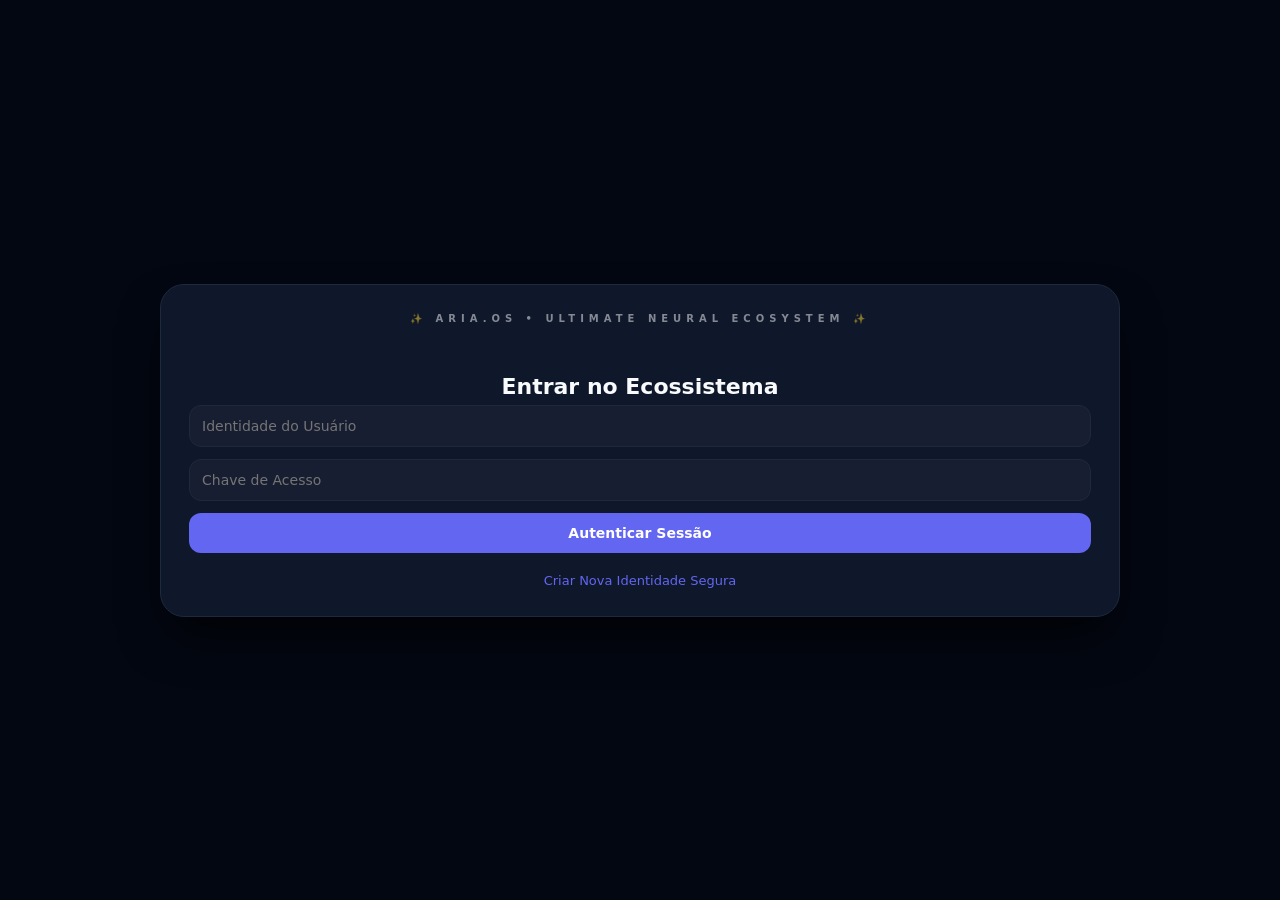
==== aria-os.html @ 72af6dbc "Criar aria-os.html" ====
<!DOCTYPE html>
<html lang="pt-br">
<head>
    <meta charset="UTF-8">
    <meta name="viewport" content="width=device-width, initial-scale=1.0">
    <title>Aria.OS • Ultimate Neural Ecosystem</title>
    <style>
        :root {
            --bg: #030712;
            --card: #0f172a;
            --text: #f8fafc;
            --accent: #6366f1;
            --accent-hover: #4f46e5;
            --border: #1e293b;
            --danger: #ef4444;
            --success: #22c55e;
            --warning: #f59e0b;
        }
        * { box-sizing: border-box; margin: 0; padding: 0; font-family: system-ui, -apple-system, sans-serif; }
        body {
            background-color: var(--bg);
            color: var(--text);
            min-height: 100vh;
            display: flex;
            justify-content: center;
            align-items: center;
            padding: 16px;
            transition: background 0.3s ease;
        }
        .container {
            width: 100%;
            max-width: 960px;
            background: var(--card);
            border: 1px solid var(--border);
            border-radius: 24px;
            padding: 28px;
            box-shadow: 0 25px 50px -12px rgba(0, 0, 0, 0.85);
        }
        h2 { text-align: center; margin-bottom: 6px; font-size: 22px; }
        .brand {
            font-size: 10px;
            text-transform: uppercase;
            letter-spacing: 5px;
            text-align: center;
            opacity: 0.5;
            margin-bottom: 20px;
            font-weight: bold;
        }
        input, select, textarea {
            width: 100%;
            padding: 12px;
            margin-bottom: 12px;
            background: rgba(255,255,255,0.03);
            border: 1px solid var(--border);
            border-radius: 12px;
            color: inherit;
            font-size: 14px;
            outline: none;
            transition: all 0.2s;
        }
        input:focus, select:focus, textarea:focus {
            border-color: var(--accent);
            box-shadow: 0 0 0 3px rgba(99, 102, 241, 0.25);
        }
        textarea { resize: vertical; min-height: 90px; }
        .btn {
            width: 100%;
            padding: 12px;
            background: var(--accent);
            color: white;
            border: none;
            border-radius: 12px;
            font-weight: bold;
            font-size: 14px;
            cursor: pointer;
            transition: all 0.2s;
            margin-bottom: 8px;
        }
        .btn:hover { background: var(--accent-hover); transform: translateY(-1px); }
        .btn:active { transform: translateY(0); }
        .btn-outline { background: transparent; border: 1px solid var(--border); }
        .btn-outline:hover { background: rgba(255,255,255,0.05); }
        
        .nav-tabs {
            display: flex;
            gap: 6px;
            margin-bottom: 20px;
            overflow-x: auto;
            padding-bottom: 6px;
            scrollbar-width: thin;
        }
        .tab-btn {
            flex: 0 0 auto;
            padding: 9px 14px;
            font-size: 12px;
            font-weight: bold;
            background: rgba(255,255,255,0.02);
            border: 1px solid var(--border);
            border-radius: 10px;
            color: inherit;
            cursor: pointer;
            transition: all 0.2s;
        }
        .tab-btn.active {
            background: var(--accent);
            border-color: var(--accent);
            box-shadow: 0 4px 15px rgba(99, 102, 241, 0.4);
        }
        .section-box {
            background: rgba(0,0,0,0.25);
            border: 1px solid var(--border);
            border-radius: 16px;
            padding: 18px;
            margin-bottom: 14px;
        }
        .hidden { display: none !important; }
        .msg { font-size: 12px; text-align: center; margin-bottom: 12px; min-height: 18px; font-weight: 500; }
        .success { color: var(--success); }
        .error { color: var(--danger); }
        .link { color: var(--accent); cursor: pointer; text-align: center; display: block; font-size: 13px; margin-top: 12px; text-decoration: none; }
        .link:hover { text-decoration: underline; }
        canvas { display: block; margin: 12px auto; background: rgba(0,0,0,0.5); border-radius: 12px; border: 1px solid var(--border); }
        
        .list-item {
            display: flex;
            justify-content: space-between;
            align-items: center;
            background: rgba(255,255,255,0.02);
            padding: 10px 14px;
            border-radius: 10px;
            margin-bottom: 8px;
            border: 1px solid var(--border);
            font-size: 13px;
        }
        .list-item button { background: none; border: none; color: var(--danger); cursor: pointer; font-size: 16px; font-weight: bold; padding: 0 6px; }
        
        .gallery-grid {
            display: grid;
            grid-template-columns: repeat(auto-fill, minmax(150px, 1fr));
            gap: 12px;
            max-height: 220px;
            overflow-y: auto;
            margin-top: 10px;
        }
        .gallery-card {
            background: rgba(255,255,255,0.02);
            border: 1px solid var(--border);
            border-radius: 12px;
            padding: 8px;
            text-align: center;
        }
        .gallery-card img {
            width: 100%;
            height: 90px;
            object-fit: cover;
            border-radius: 8px;
            margin-bottom: 6px;
        }
        
        .chat-box {
            height: 180px;
            overflow-y: auto;
            background: rgba(0,0,0,0.35);
            border: 1px solid var(--border);
            border-radius: 12px;
            padding: 12px;
            margin-bottom: 12px;
            font-size: 12px;
            display: flex;
            flex-direction: column;
            gap: 8px;
        }
        .chat-msg { padding: 8px 12px; border-radius: 10px; max-width: 85%; line-height: 1.4; }
        .chat-msg.user { background: var(--accent); align-self: flex-end; color: white; }
        .chat-msg.ai { background: rgba(255,255,255,0.06); align-self: flex-start; border: 1px solid var(--border); }
    </style>
</head>
<body>

<div class="container" id="app">
    <div class="brand">✨ Aria.OS • Ultimate Neural Ecosystem ✨</div>
    <div id="msg" class="msg"></div>

    <!-- TELA DE LOGIN -->
    <div id="view-login">
        <h2>Entrar no Ecossistema</h2>
        <input type="text" id="login-user" placeholder="Identidade do Usuário">
        <input type="password" id="login-pass" placeholder="Chave de Acesso">
        <button class="btn" onclick="fazerLogin()">Autenticar Sessão</button>
        <a class="link" onclick="mudarTela('cadastro')">Criar Nova Identidade Segura</a>
    </div>

    <!-- PAINEL CENTRAL -->
    <div id="view-dashboard" class="hidden">
        <h2 id="dash-title">Painel Neural</h2>
        
        <div class="nav-tabs">
            <button class="tab-btn active" id="tb-aria" onclick="trocarAba('aria')">💬 Aria Copilot</button>
            <button class="tab-btn" id="tb-guardiao" onclick="trocarAba('guardiao')">🛡️ Guardião</button>
            <button class="tab-btn" id="tb-frequencia" onclick="trocarAba('frequencia')">❤️ Frequência</button>
            <button class="tab-btn" id="tb-sintonia" onclick="trocarAba('sintonia')">⚡ Sintonia</button>
            <button class="tab-btn" id="tb-tarefas" onclick="trocarAba('tarefas')">📋 Tarefas</button>
            <button class="tab-btn" id="tb-financas" onclick="trocarAba('financas')">💰 Finanças</button>
            <button class="tab-btn" id="tb-foco" onclick="trocarAba('foco')">⏳ Foco/Pom</button>
            <button class="tab-btn" id="tb-geometria" onclick="trocarAba('geometria')">💠 Geometria</button>
            <button class="tab-btn" id="tb-galeria" onclick="trocarAba('galeria')">🖼️ Galeria</button>
            <button class="tab-btn" id="tb-config" onclick="trocarAba('config')">⚙️ Ajustes</button>
        </div>

        <!-- ABA 1: ARIA COPILOT -->
        <div id="tab-aria" class="tab-content">
            <div class="section-box">
                <h3>🤖 Aria Neural Copilot & Voz</h3>
                <div id="chat-container" class="chat-box">
                    <div class="chat-msg ai">Olá! Estou sincronizada com suas notas e rotina. O que vamos estruturar hoje?</div>
                </div>
                <div style="display: flex; gap: 6px;">
                    <input type="text" id="chat-input" placeholder="Pergunte à Aria ou peça insights..." style="margin-bottom:0;" onkeypress="if(event.key==='Enter')enviarMensagemAria()">
                    <button class="btn" style="width: 75px; margin-bottom:0;" onclick="enviarMensagemAria()">Enviar</button>
                    <button class="btn btn-outline" style="width: 45px; margin-bottom:0;" onclick="falarComAria()" title="Ouvir resposta">🔊</button>
                    <button class="btn btn-outline" style="width: 45px; margin-bottom:0;" onclick="ouvirMicrofone()" title="Ditado por voz">🎙️</button>
                </div>
            </div>
            <div class="section-box">
                <h3>📝 Bloco de Notas Inteligente</h3>
                <textarea id="aria-notas" placeholder="Escreva ideias, códigos ou reflexões rápidas..." oninput="salvarDadosGerais()"></textarea>
            </div>
        </div>

        <!-- ABA 2: GUARDIÃO -->
        <div id="tab-guardiao" class="tab-content hidden">
            <div class="section-box">
                <h3>🛡️ Guardião • Cofre de Segurança</h3>
                <input type="text" id="guardiao-senha" readonly placeholder="Gerar chave forte protegida..." style="font-family: monospace; text-align: center; font-weight: bold;">
                <div style="display: flex; gap: 6px;">
                    <button class="btn" onclick="gerarSenhaGuardiao()" style="margin-bottom:0;">Gerar Chave AES</button>
                    <button class="btn btn-outline" onclick="copiarSenhaGuardiao()" style="margin-bottom:0;">Copiar</button>
                </div>
            </div>
            <div class="section-box">
                <h3>🔒 Registro de Auditoria Criptografada</h3>
                <p id="guardiao-log" style="font-size: 11px; font-family: monospace; opacity: 0.8;"></p>
            </div>
        </div>

        <!-- ABA 3: NOSSA FREQUÊNCIA -->
        <div id="tab-frequencia" class="tab-content hidden">
            <div class="section-box" style="text-align: center;">
                <h3>❤️ Projeto Nossa Frequência</h3>
                <p id="freq-contador" style="font-size: 15px; font-weight: bold; color: var(--accent); margin: 10px 0;"></p>
                <textarea id="freq-recado" placeholder="Diário de casal, votos e memórias compartilhadas..." oninput="salvarDadosGerais()"></textarea>
            </div>
        </div>

        <!-- ABA 4: SINTONIA -->
        <div id="tab-sintonia" class="tab-content hidden">
            <div class="section-box">
                <h3>⚡ Sintonia Mental & Metas Estratégicas</h3>
                <textarea id="sintonia-notas" placeholder="Diretrizes energéticas, intenções e foco diário..." oninput="salvarDadosGerais()"></textarea>
                <div style="margin-top: 12px;">
                    <h4 style="font-size: 12px; margin-bottom: 6px;">Metas em Andamento</h4>
                    <div style="display: flex; gap: 6px;">
                        <input type="text" id="aria-metainput" placeholder="Nova meta..." style="margin-bottom:0;" onkeypress="if(event.key==='Enter')adicionarMeta()">
                        <button class="btn" style="width: 45px; margin-bottom:0;" onclick="adicionarMeta()">+</button>
                    </div>
                    <div id="aria-metalista" style="margin-top: 10px; max-height: 100px; overflow-y: auto;"></div>
                </div>
            </div>
        </div>

        <!-- ABA 5: TAREFAS -->
        <div id="tab-tarefas" class="tab-content hidden">
            <div class="section-box">
                <h3>📋 Gerenciador de Tarefas</h3>
                <div style="display: flex; gap: 6px;">
                    <input type="text" id="tarefa-input" placeholder="Nova pendência..." style="margin-bottom:0;" onkeypress="if(event.key==='Enter')adicionarTarefa()">
                    <button class="btn" style="width: 45px; margin-bottom:0;" onclick="adicionarTarefa()">+</button>
                </div>
                <div id="tarefa-lista" style="margin-top: 10px; max-height: 150px; overflow-y: auto;"></div>
            </div>
        </div>

        <!-- ABA 6: FINANÇAS -->
        <div id="tab-financas" class="tab-content hidden">
            <div class="section-box">
                <h3>💰 Gestão Financeira Integrada</h3>
                <div style="display: flex; gap: 6px;">
                    <input type="text" id="fin-desc" placeholder="Ex: Salário / Projeto / Despesa" style="margin-bottom:8px;">
                    <input type="number" id="fin-val" placeholder="Valor (R$)" style="margin-bottom:8px; width: 130px;" step="0.01">
                </div>
                <button class="btn" onclick="adicionarFinanca()">Registrar Movimentação</button>
                <div id="fin-saldo" style="font-size: 15px; font-weight: bold; margin: 10px 0; text-align: center;"></div>
                <div id="fin-lista" style="max-height: 110px; overflow-y: auto;"></div>
            </div>
        </div>

        <!-- ABA 7: FOCO & POMODORO -->
        <div id="tab-foco" class="tab-content hidden">
            <div class="section-box" style="text-align: center;">
                <h3>⏳ Cronômetro de Foco Neural</h3>
                <div id="pomodoro-display" style="font-size: 40px; font-weight: bold; font-family: monospace; color: var(--accent); margin: 18px 0;">25:00</div>
                <div style="display: flex; gap: 8px; justify-content: center;">
                    <button class="btn" style="width: 100px; margin-bottom:0;" onclick="iniciarPomodoro()">Iniciar</button>
                    <button class="btn btn-outline" style="width: 100px; margin-bottom:0;" onclick="pausarPomodoro()">Pausar</button>
                    <button class="btn btn-outline" style="width: 100px; margin-bottom:0;" onclick="resetarPomodoro()">Resetar</button>
                </div>
            </div>
        </div>

        <!-- ABA 8: GEOMETRIA SAGRADA -->
        <div id="tab-geometria" class="tab-content hidden">
            <div class="section-box" style="text-align: center;">
                <h3>💠 Geometria Sagrada Visual</h3>
                <canvas id="geoCanvas" width="240" height="160"></canvas>
                <div style="display: flex; gap: 6px; justify-content: center; margin-top: 8px;">
                    <button class="btn" style="font-size: 11px; padding: 6px; margin: 0;" onclick="desenharPadrao('flor')">Flor da Vida</button>
                    <button class="btn" style="font-size: 11px; padding: 6px; margin: 0;" onclick="desenharPadrao('metatron')">Cubo de Metatron</button>
                </div>
            </div>
        </div>

        <!-- ABA 9: GALERIA -->
        <div id="tab-galeria" class="tab-content hidden">
            <div class="section-box">
                <h3>🖼️ Galeria de Memórias Visuais</h3>
                <input type="text" id="galeria-titulo" placeholder="Título da memória..." style="margin-bottom:8px;">
                <input type="text" id="galeria-url" placeholder="Link direto da imagem (URL)..." style="margin-bottom:8px;">
                <button class="btn" onclick="adicionarGaleria()">Adicionar Registro</button>
                <div id="galeria-container" class="gallery-grid"></div>
            </div>
        </div>

        <!-- ABA 10: CONFIGURAÇÕES -->
        <div id="tab-config" class="tab-content hidden">
            <div class="section-box">
                <h3>⚙️ Preferências & Relatórios</h3>
                <input type="password" id="cfg-novasenha" placeholder="Alterar chave de acesso">
                <select id="cfg-tema" onchange="mudarTema(this.value)">
                    <option value="Midnight Blue">Midnight Blue</option>
                    <option value="Matrix Esmerald">Matrix Esmerald</option>
                    <option value="Cyberpunk Dark">Cyberpunk Dark</option>
                    <option value="Rose Gold">Rose Gold</option>
                </select>
                <button class="btn" onclick="salvarConfiguracoes()">Salvar Configurações</button>
                <button class="btn btn-outline" onclick="exportarRelatorioPDF()" style="margin-top: 6px;">📥 Exportar Relatório Geral (TXT/JSON)</button>
            </div>
        </div>

        <button class="btn btn-outline" style="margin-top: 16px;" onclick="fazerLogout()">Encerrar Sessão Segura</button>
    </div>

    <!-- TELA DE CADASTRO -->
    <div id="view-cadastro" class="hidden">
        <h2>Criar Identidade Segura</h2>
        <input type="text" id="cad-user" placeholder="Nome de usuário">
        <input type="password" id="cad-pass" placeholder="Chave de acesso principal">
        <button class="btn" onclick="cadastrarUsuario()">Registrar Conta</button>
        <a class="link" onclick="mudarTela('login')">Voltar ao Login</a>
    </div>
</div>

<script>
    const temasDisponiveis = {
        "Midnight Blue": { bg: "#030712", card: "#0f172a", text: "#f8fafc", accent: "#6366f1", hover: "#4f46e5", border: "#1e293b" },
        "Matrix Esmerald": { bg: "#020904", card: "#0a170d", text: "#00ff66", accent: "#16a34a", hover: "#15803d", border: "#14532d" },
        "Cyberpunk Dark": { bg: "#0a020f", card: "#180824", text: "#f43f5e", accent: "#e11d48", hover: "#be123c", border: "#881337" },
        "Rose Gold": { bg: "#fff5f5", card: "#ffffff", text: "#4a3b3c", accent: "#d4a5a5", hover: "#bc8a8a", border: "#e6c5c5" }
    };

    function carregarBanco() {
        let dados = localStorage.getItem('aria_os_db_v8');
        if (!dados) {
            let padrao = {
                "admin": {
                    senha: "123",
                    tema: "Midnight Blue",
                    notas: "",
                    metas: [],
                    recado: "",
                    sintonia: "",
                    tarefas: [],
                    financas: [],
                    galeria: [],
                    log: "Núcleo neural definitivo inicializado.",
                    chat: []
                }
            };
            localStorage.setItem('aria_os_db_v8', JSON.stringify(padrao));
            return padrao;
        }
        try { return JSON.parse(dados); } catch (e) {
            localStorage.removeItem('aria_os_db_v8');
            return carregarBanco();
        }
    }

    function salvarBanco(db) {
        localStorage.setItem('aria_os_db_v8', JSON.stringify(db));
    }

    let usuarioLogado = localStorage.getItem('aria_os_user_v8') || null;
    let tipoGeometria = 'flor';
    let pomodoroInterval = null;
    let tempoRestante = 1500;
    let pomodoroAtivo = false;

    function mudarTema(nome) {
        let t = temasDisponiveis[nome] || temasDisponiveis["Midnight Blue"];
        let r = document.documentElement;
        r.style.setProperty('--bg', t.bg);
        r.style.setProperty('--card', t.card);
        r.style.setProperty('--text', t.text);
        r.style.setProperty('--accent', t.accent);
        r.style.setProperty('--accent-hover', t.hover);
        r.style.setProperty('--border', t.border);
    }

    function mostrarMsg(txt, tipo) {
        let m = document.getElementById('msg');
        if (!m) return;
        m.className = "msg " + tipo;
        m.innerText = txt;
        setTimeout(() => { if(m.innerText === txt) m.innerText = ""; }, 4000);
    }

    function mudarTela(tela) {
        document.getElementById('view-login').classList.add('hidden');
        document.getElementById('view-dashboard').classList.add('hidden');
        document.getElementById('view-cadastro').classList.add('hidden');
        document.getElementById('msg').innerText = "";

        if (tela === 'login') {
            document.getElementById('view-login').classList.remove('hidden');
            mudarTema("Midnight Blue");
        } else if (tela === 'dashboard') {
            document.getElementById('view-dashboard').classList.remove('hidden');
            carregarPainel();
        } else if (tela === 'cadastro') {
            document.getElementById('view-cadastro').classList.remove('hidden');
            mudarTema("Midnight Blue");
        }
    }

    function trocarAba(aba) {
        document.querySelectorAll('.tab-content').forEach(c => c.classList.add('hidden'));
        document.querySelectorAll('.tab-btn').forEach(b => b.classList.remove('active'));
        let tabEl = document.getElementById('tab-' + aba);
        let btnEl = document.getElementById('tb-' + aba);
        if (tabEl) tabEl.classList.remove('hidden');
        if (btnEl) btnEl.classList.add('active');
        if (aba === 'geometria') desenharPadrao(tipoGeometria);
    }

    function fazerLogin() {
        let u = document.getElementById('login-user').value.trim();
        let p = document.getElementById('login-pass').value;

        if (!u || !p) {
            mostrarMsg("Preencha o usuário e a chave de acesso.", "error");
            return;
        }

        let db = carregarBanco();
        if (!db[u] || db[u].senha !== p) {
            mostrarMsg("Identidade ou chave incorretos.", "error");
            return;
        }

        usuarioLogado = u;
        localStorage.setItem('aria_os_user_v8', u);
        mudarTela('dashboard');
    }

    function cadastrarUsuario() {
        let u = document.getElementById('cad-user').value.trim();
        let p = document.getElementById('cad-pass').value;

        if (!u || !p) {
            mostrarMsg("Preencha todos os campos.", "error");
            return;
        }

        let db = carregarBanco();
        if (db[u]) {
            mostrarMsg("Esta identidade já existe.", "error");
            return;
        }

        db[u] = {
            senha: p,
            tema: "Midnight Blue",
            notas: "",
            metas: [],
            recado: "",
            sintonia: "",
            tarefas: [],
            financas: [],
            galeria: [],
            log: "Conta criada e validada com sucesso.",
            chat: []
        };

        salvarBanco(db);
        mostrarMsg("Identidade registrada! Faça login.", "success");
        setTimeout(() => {
            document.getElementById('login-user').value = u;
            document.getElementById('login-pass').value = "";
            mudarTela('login');
        }, 1200);
    }

    function carregarPainel() {
        let db = carregarBanco();
        if (!usuarioLogado || !db[usuarioLogado]) {
            fazerLogout();
            return;
        }
        let d = db[usuarioLogado];

        document.getElementById('dash-title').innerText = "Painel Neural de " + usuarioLogado;
        document.getElementById('aria-notas').value = d.notas || "";
        document.getElementById('freq-recado').value = d.recado || "";
        document.getElementById('sintonia-notas').value = d.sintonia || "";
        document.getElementById('guardiao-log').innerText = d.log || "";
        document.getElementById('cfg-tema').value = d.tema || "Midnight Blue";

        mudarTema(d.tema);
        renderizarMetas();
        renderizarTarefas();
        renderizarFinancas();
        renderizarGaleria();
        carregarChatHistorico();

        let inicio = new Date('2023-01-01');
        let hoje = new Date();
        let dias = Math.floor((hoje - inicio) / (1000 * 60 * 60 * 24));
        document.getElementById('freq-contador').innerText = `Juntos há ${dias} dias em total sincronia ❤️`;

        trocarAba('aria');
    }

    function salvarDadosGerais() {
        if (!usuarioLogado) return;
        let db = carregarBanco();
        if (!db[usuarioLogado]) return;
        db[usuarioLogado].notas = document.getElementById('aria-notas').value;
        db[usuarioLogado].recado = document.getElementById('freq-recado').value;
        db[usuarioLogado].sintonia = document.getElementById('sintonia-notas').value;
        salvarBanco(db);
    }

    /* COPILOT INTELIGENTE */
    function enviarMensagemAria() {
        let input = document.getElementById('chat-input');
        let txt = input.value.trim();
        if (!txt) return;

        let db = carregarBanco();
        if (!db[usuarioLogado].chat) db[usuarioLogado].chat = [];

        db[usuarioLogado].chat.push({ sender: 'user', text: txt });
        input.value = "";

        let respostaAI = "Compreendido. Integrei essa diretriz aos seus registros neurais.";
        let lower = txt.toLowerCase();
        if (lower.includes('meta') || lower.includes('objetivo')) {
            respostaAI = "Suas metas ativas estão na aba Sintonia. Mantenha o foco constante!";
        } else if (lower.includes('finance') || lower.includes('dinheiro') || lower.includes('saldo')) {
            respostaAI = "Verifique seus lançamentos e saldo total na aba Finanças.";
        } else if (lower.includes('olá') || lower.includes('oi')) {
            respostaAI = `Olá, ${usuarioLogado}! Como posso ajudar a otimizar sua alta performance hoje?`;
        }

        db[usuarioLogado].chat.push({ sender: 'ai', text: respostaAI });
        salvarBanco(db);
        carregarChatHistorico();
    }

    function carregarChatHistorico() {
        let db = carregarBanco();
        let chatContainer = document.getElementById('chat-container');
        let chatList = db[usuarioLogado].chat || [];
        
        chatContainer.innerHTML = `<div class="chat-msg ai">Olá! Estou sincronizada com suas notas e rotina. O que vamos estruturar hoje?</div>`;
        chatList.forEach(m => {
            let div = document.createElement('div');
            div.className = `chat-msg ${m.sender}`;
            div.innerText = m.text;
            chatContainer.appendChild(div);
        });
        chatContainer.scrollTop = chatContainer.scrollHeight;
    }

    function falarComAria() {
        let db = carregarBanco();
        let chatList = db[usuarioLogado].chat || [];
        let ultimaAi = chatList.filter(m => m.sender === 'ai').pop();
        if (!ultimaAi) return;
        
        if ('speechSynthesis' in window) {
            let utterance = new SpeechSynthesisUtterance(ultimaAi.text);
            utterance.lang = 'pt-BR';
            window.speechSynthesis.speak(utterance);
        } else {
            mostrarMsg("Síntese de voz não suportada neste navegador.", "error");
        }
    }

    function ouvirMicrofone() {
        if (!('webkitSpeechRecognition' in window) && !('SpeechRecognition' in window)) {
            mostrarMsg("Reconhecimento de voz não suportado neste navegador.", "error");
            return;
        }
        let SpeechRecognition = window.SpeechRecognition || window.webkitSpeechRecognition;
        let recognition = new SpeechRecognition();
        recognition.lang = 'pt-BR';
        recognition.onresult = function(event) {
            let textoTranscrito = event.results[0][0].transcript;
            document.getElementById('chat-input').value = textoTranscrito;
            enviarMensagemAria();
        };
        recognition.start();
        mostrarMsg("Ouvindo... Fale agora.", "success");
    }

    /* METAS */
    function adicionarMeta() {
        let input = document.getElementById('aria-metainput');
        let val = input.value.trim();
        if (!val) return;
        let db = carregarBanco();
        if (!db[usuarioLogado].metas) db[usuarioLogado].metas = [];
        db[usuarioLogado].metas.push(val);
        salvarBanco(db);
        input.value = "";
        renderizarMetas();
    }
    function removerMeta(idx) {
        let db = carregarBanco();
        db[usuarioLogado].metas.splice(idx, 1);
        salvarBanco(db);
        renderizarMetas();
    }
    function renderizarMetas() {
        let db = carregarBanco();
        let metas = db[usuarioLogado].metas || [];
        let container = document.getElementById('aria-metalista');
        container.innerHTML = "";
        if (metas.length === 0) {
            container.innerHTML = `<p style="font-size:11px; opacity:0.6; text-align:center;">Nenhuma meta registrada.</p>`;
            return;
        }
        metas.forEach((m, i) => {
            let div = document.createElement('div');
            div.className = "list-item";
            div.innerHTML = `<span>${m}</span><button onclick="removerMeta(${i})">×</button>`;
            container.appendChild(div);
        });
    }

    /* TAREFAS */
    function adicionarTarefa() {
        let input = document.getElementById('tarefa-input');
        let val = input.value.trim();
        if (!val) return;
        let db = carregarBanco();
        if (!db[usuarioLogado].tarefas) db[usuarioLogado].tarefas = [];
        db[usuarioLogado].tarefas.push(val);
        salvarBanco(db);
        input.value = "";
        renderizarTarefas();
    }
    function removerTarefa(idx) {
        let db = carregarBanco();
        db[usuarioLogado].tarefas.splice(idx, 1);
        salvarBanco(db);
        renderizarTarefas();
    }
    function renderizarTarefas() {
        let db = carregarBanco();
        let tarefas = db[usuarioLogado].tarefas || [];
        let container = document.getElementById('tarefa-lista');
        container.innerHTML = "";
        if (tarefas.length === 0) {
            container.innerHTML = `<p style="font-size:11px; opacity:0.6; text-align:center;">Nenhuma tarefa pendente.</p>`;
            return;
        }
        tarefas.forEach((t, i) => {
            let div = document.createElement('div');
            div.className = "list-item";
            div.innerHTML = `<span>${t}</span><button onclick="removerTarefa(${i})">×</button>`;
            container.appendChild(div);
        });
    }

    /* FINANÇAS */
    function adicionarFinanca() {
        let desc = document.getElementById('fin-desc').value.trim();
        let val = parseFloat(document.getElementById('fin-val').value);
        if (!desc || isNaN(val)) return;

        let db = carregarBanco();
        if (!db[usuarioLogado].financas) db[usuarioLogado].financas = [];
        db[usuarioLogado].financas.push({ desc: desc, val: val });
        salvarBanco(db);

        document.getElementById('fin-desc').value = "";
        document.getElementById('fin-val').value = "";
        renderizarFinancas();
    }
    function removerFinanca(idx) {
        let db = carregarBanco();
        db[usuarioLogado].financas.splice(idx, 1);
        salvarBanco(db);
        renderizarFinancas();
    }
    function renderizarFinancas() {
        let db = carregarBanco();
        let financas = db[usuarioLogado].financas || [];
        let container = document.getElementById('fin-lista');
        let saldoEl = document.getElementById('fin-saldo');
        container.innerHTML = "";
        
        let total = 0;
        if (financas.length === 0) {
            container.innerHTML = `<p style="font-size:11px; opacity:0.6; text-align:center;">Nenhum lançamento financeiro.</p>`;
            saldoEl.innerText = "Saldo Total: R$ 0,00";
            return;
        }

        financas.forEach((f, i) => {
            total += f.val;
            let div = document.createElement('div');
            div.className = "list-item";
            div.innerHTML = `<span><b>${f.desc}</b></span> <span style="color:${f.val >= 0 ? 'var(--success)' : 'var(--danger)'}">R$ ${f.val.toFixed(2)}</span> <button onclick="removerFinanca(${i})">×</button>`;
            container.appendChild(div);
        });
        saldoEl.innerText = `Saldo Total: R$ ${total.toFixed(2)}`;
    }

    /* POMODORO */
    function atualizarDisplayPomodoro() {
        let min = Math.floor(tempoRestante / 60);
        let sec = tempoRestante % 60;
        document.getElementById('pomodoro-display').innerText = `${min.toString().padStart(2,'0')}:${sec.toString().padStart(2,'0')}`;
    }
    function iniciarPomodoro() {
        if (pomodoroAtivo) return;
        pomodoroAtivo = true;
        pomodoroInterval = setInterval(() => {
            if (tempoRestante > 0) {
                tempoRestante--;
                atualizarDisplayPomodoro();
            } else {
                pausarPomodoro();
                alert("Ciclo de foco neural concluído!");
            }
        }, 1000);
    }
    function pausarPomodoro() {
        pomodoroAtivo = false;
        clearInterval(pomodoroInterval);
    }
    function resetarPomodoro() {
        pausarPomodoro();
        tempoRestante = 1500;
        atualizarDisplayPomodoro();
    }

    /* GALERIA */
    function adicionarGaleria() {
        let tit = document.getElementById('galeria-titulo').value.trim();
        let url = document.getElementById('galeria-url').value.trim();
        if (!tit || !url) return;

        let db = carregarBanco();
        if (!db[usuarioLogado].galeria) db[usuarioLogado].galeria = [];
        db[usuarioLogado].galeria.push({ titulo: tit, url: url });
        salvarBanco(db);

        document.getElementById('galeria-titulo').value = "";
        document.getElementById('galeria-url').value = "";
        renderizarGaleria();
    }
    function removerGaleria(idx) {
        let db = carregarBanco();
        db[usuarioLogado].galeria.splice(idx, 1);
        salvarBanco(db);
        renderizarGaleria();
    }
    function renderizarGaleria() {
        let db = carregarBanco();
        let itens = db[usuarioLogado].galeria || [];
        let container = document.getElementById('galeria-container');
        container.innerHTML = "";
        if (itens.length === 0) {
            container.innerHTML = `<p style="font-size:11px; opacity:0.6; text-align:center; grid-column: 1/-1;">Nenhuma imagem na galeria.</p>`;
            return;
        }
        itens.forEach((item, i) => {
            let card = document.createElement('div');
            card.className = "gallery-card";
            card.innerHTML = `
                <img src="${item.url}" alt="${item.titulo}" onerror="this.src='https://via.placeholder.com/150x90?text=Erro'">
                <div style="font-size: 10px; font-weight: bold; margin-bottom: 2px; white-space: nowrap; overflow: hidden; text-overflow: ellipsis;">${item.titulo}</div>
                <button onclick="removerGaleria(${i})" style="color:var(--danger); border:none; background:none; cursor:pointer; font-size:10px;">Remover</button>
            `;
            container.appendChild(card);
        });
    }

    /* GUARDIÃO */
    function gerarSenhaGuardiao() {
        let chars = "ABCDEFGHIJKLMNOPQRSTUVWXYZabcdefghijklmnopqrstuvwxyz0123456789!@#$%^&*()_+-=";
        let senha = "";
        for (let i = 0; i < 20; i++) senha += chars.charAt(Math.floor(Math.random() * chars.length));
        document.getElementById('guardiao-senha').value = senha;
        
        let db = carregarBanco();
        db[usuarioLogado].log = `Chave criptografada AES gerada em ${new Date().toLocaleTimeString()}`;
        salvarBanco(db);
        document.getElementById('guardiao-log').innerText = db[usuarioLogado].log;
    }
    function copiarSenhaGuardiao() {
        let campo = document.getElementById('guardiao-senha');
        if (!campo.value) return;
        navigator.clipboard.writeText(campo.value);
        mostrarMsg("Chave copiada para a área de transferência!", "success");
    }

    /* GEOMETRIA SAGRADA */
    function desenharPadrao(tipo) {
        tipoGeometria = tipo;
        let canvas = document.getElementById('geoCanvas');
        if (!canvas) return;
        let ctx = canvas.getContext('2d');
        let w = canvas.width, h = canvas.height;
        ctx.clearRect(0, 0, w, h);
        let cx = w / 2, cy = h / 2;
        ctx.strokeStyle = getComputedStyle(document.documentElement).getPropertyValue('--accent').trim() || '#6366f1';
        ctx.lineWidth = 1.2;

        if (tipo === 'flor') {
            let r = 32;
            ctx.beginPath(); ctx.arc(cx, cy, r, 0, Math.PI * 2); ctx.stroke();
            for (let i = 0; i < 6; i++) {
                let ang = i * Math.PI / 3;
                ctx.beginPath(); ctx.arc(cx + r * Math.cos(ang), cy + r * Math.sin(ang), r, 0, Math.PI * 2); ctx.stroke();
            }
        } else {
            let r = 52;
            ctx.beginPath(); ctx.arc(cx, cy, r, 0, Math.PI * 2); ctx.stroke();
            let pts = [];
            for (let i = 0; i < 6; i++) {
                let ang = i * Math.PI / 3 - Math.PI / 6;
                pts.push({ x: cx + r * Math.cos(ang), y: cy + r * Math.sin(ang) });
            }
            pts.forEach((p1, i) => {
                pts.forEach((p2, j) => {
                    if (i !== j) {
                        ctx.beginPath(); ctx.moveTo(p1.x, p1.y); ctx.lineTo(p2.x, p2.y); ctx.stroke();
                    }
                });
            });
        }
    }

    function salvarConfiguracoes() {
        let db = carregarBanco();
        let novaS = document.getElementById('cfg-novasenha').value;
        let novoT = document.getElementById('cfg-tema').value;
        if (novaS) db[usuarioLogado].senha = novaS;
        db[usuarioLogado].tema = novoT;
        salvarBanco(db);
        mostrarMsg("Configurações atualizadas com sucesso!", "success");
    }

    function exportarRelatorioPDF() {
        let db = carregarBanco();
        let dadosUser = db[usuarioLogado];
        let blob = new Blob([JSON.stringify(dadosUser, null, 2)], { type: 'application/json' });
        let url = URL.createObjectURL(blob);
        let a = document.createElement('a');
        a.href = url;
        a.download = `AriaOS_Relatorio_${usuarioLogado}.json`;
        a.click();
        mostrarMsg("Relatório exportado com sucesso!", "success");
    }

    function fazerLogout() {
        usuarioLogado = null;
        localStorage.removeItem('aria_os_user_v8');
        mudarTela('login');
    }

    let bancoInicial = carregarBanco();
    if (usuarioLogado && bancoInicial[usuarioLogado]) {
        mudarTela('dashboard');
    } else {
        mudarTela('login');
    }
</script>

</body>
</html>
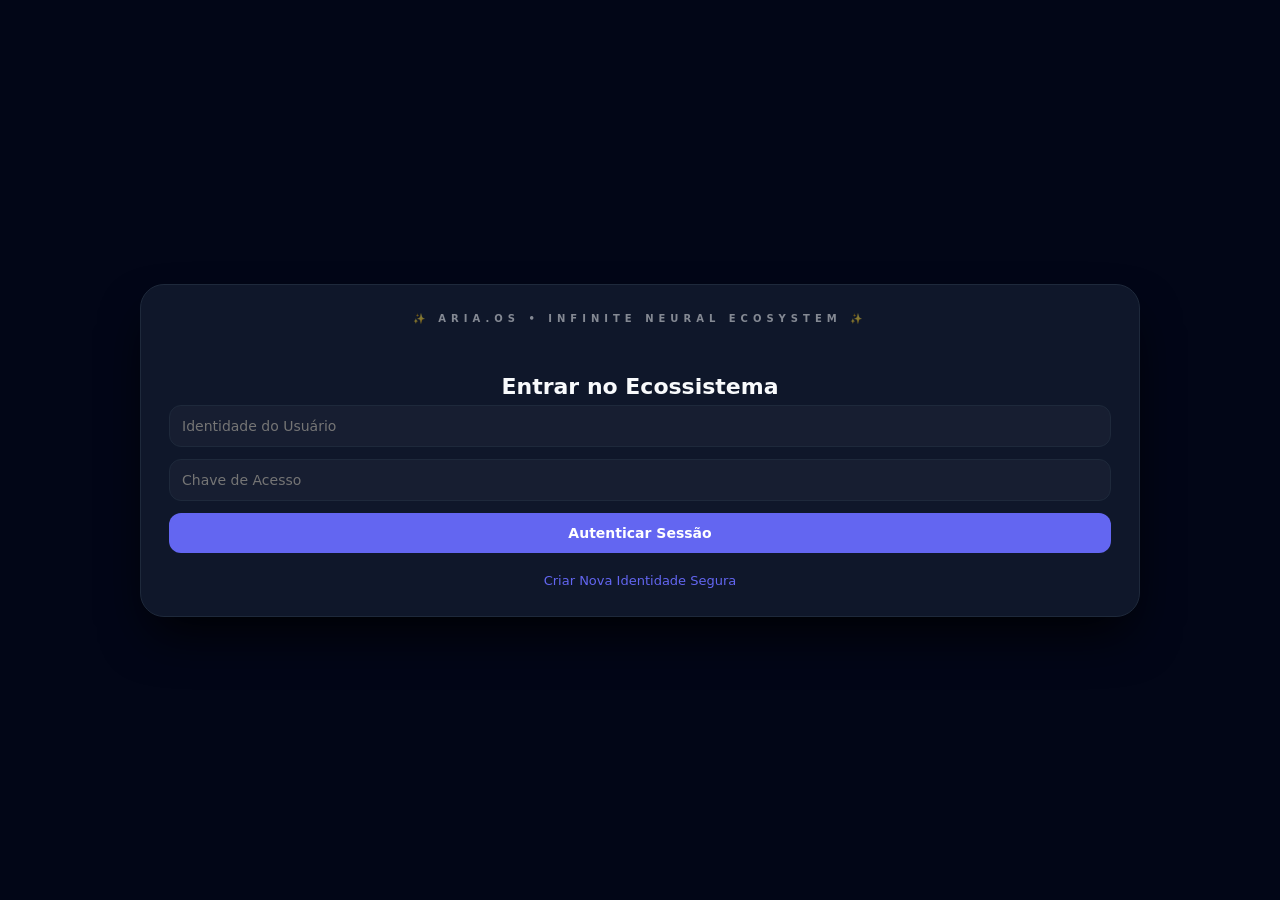
==== commit 320054d8: "Atualizar o aria-os.html" ====
--- a/aria-os.html
+++ b/aria-os.html
@@ -3,10 +3,10 @@
 <head>
     <meta charset="UTF-8">
     <meta name="viewport" content="width=device-width, initial-scale=1.0">
-    <title>Aria.OS • Ultimate Neural Ecosystem</title>
+    <title>Aria.OS • Infinite Neural Ecosystem 2026</title>
     <style>
         :root {
-            --bg: #030712;
+            --bg: #020617;
             --card: #0f172a;
             --text: #f8fafc;
             --accent: #6366f1;
@@ -29,12 +29,12 @@
         }
         .container {
             width: 100%;
-            max-width: 960px;
+            max-width: 1000px;
             background: var(--card);
             border: 1px solid var(--border);
             border-radius: 24px;
             padding: 28px;
-            box-shadow: 0 25px 50px -12px rgba(0, 0, 0, 0.85);
+            box-shadow: 0 25px 50px -12px rgba(0, 0, 0, 0.9);
         }
         h2 { text-align: center; margin-bottom: 6px; font-size: 22px; }
         .brand {
@@ -178,7 +178,7 @@
 <body>
 
 <div class="container" id="app">
-    <div class="brand">✨ Aria.OS • Ultimate Neural Ecosystem ✨</div>
+    <div class="brand">✨ Aria.OS • Infinite Neural Ecosystem ✨</div>
     <div id="msg" class="msg"></div>
 
     <!-- TELA DE LOGIN -->
@@ -199,11 +199,13 @@
             <button class="tab-btn" id="tb-guardiao" onclick="trocarAba('guardiao')">🛡️ Guardião</button>
             <button class="tab-btn" id="tb-frequencia" onclick="trocarAba('frequencia')">❤️ Frequência</button>
             <button class="tab-btn" id="tb-sintonia" onclick="trocarAba('sintonia')">⚡ Sintonia</button>
+            <button class="tab-btn" id="tb-habitos" onclick="trocarAba('habitos')">🔥 Hábitos</button>
             <button class="tab-btn" id="tb-tarefas" onclick="trocarAba('tarefas')">📋 Tarefas</button>
             <button class="tab-btn" id="tb-financas" onclick="trocarAba('financas')">💰 Finanças</button>
             <button class="tab-btn" id="tb-foco" onclick="trocarAba('foco')">⏳ Foco/Pom</button>
             <button class="tab-btn" id="tb-geometria" onclick="trocarAba('geometria')">💠 Geometria</button>
             <button class="tab-btn" id="tb-galeria" onclick="trocarAba('galeria')">🖼️ Galeria</button>
+            <button class="tab-btn" id="tb-clima" onclick="trocarAba('clima')">🌤️ Clima</button>
             <button class="tab-btn" id="tb-config" onclick="trocarAba('config')">⚙️ Ajustes</button>
         </div>
 
@@ -212,10 +214,10 @@
             <div class="section-box">
                 <h3>🤖 Aria Neural Copilot & Voz</h3>
                 <div id="chat-container" class="chat-box">
-                    <div class="chat-msg ai">Olá! Estou sincronizada com suas notas e rotina. O que vamos estruturar hoje?</div>
+                    <div class="chat-msg ai">Olá! Sincronizada com seu núcleo de dados. Qual é o próximo marco de alta performance?</div>
                 </div>
                 <div style="display: flex; gap: 6px;">
-                    <input type="text" id="chat-input" placeholder="Pergunte à Aria ou peça insights..." style="margin-bottom:0;" onkeypress="if(event.key==='Enter')enviarMensagemAria()">
+                    <input type="text" id="chat-input" placeholder="Converse com a Aria..." style="margin-bottom:0;" onkeypress="if(event.key==='Enter')enviarMensagemAria()">
                     <button class="btn" style="width: 75px; margin-bottom:0;" onclick="enviarMensagemAria()">Enviar</button>
                     <button class="btn btn-outline" style="width: 45px; margin-bottom:0;" onclick="falarComAria()" title="Ouvir resposta">🔊</button>
                     <button class="btn btn-outline" style="width: 45px; margin-bottom:0;" onclick="ouvirMicrofone()" title="Ditado por voz">🎙️</button>
@@ -230,10 +232,10 @@
         <!-- ABA 2: GUARDIÃO -->
         <div id="tab-guardiao" class="tab-content hidden">
             <div class="section-box">
-                <h3>🛡️ Guardião • Cofre de Segurança</h3>
+                <h3>🛡️ Guardião • Criptografia de Alta Entropia</h3>
                 <input type="text" id="guardiao-senha" readonly placeholder="Gerar chave forte protegida..." style="font-family: monospace; text-align: center; font-weight: bold;">
                 <div style="display: flex; gap: 6px;">
-                    <button class="btn" onclick="gerarSenhaGuardiao()" style="margin-bottom:0;">Gerar Chave AES</button>
+                    <button class="btn" onclick="gerarChaveCriptografica()" style="margin-bottom:0;">Gerar Chave Segura</button>
                     <button class="btn btn-outline" onclick="copiarSenhaGuardiao()" style="margin-bottom:0;">Copiar</button>
                 </div>
             </div>
@@ -268,7 +270,19 @@
             </div>
         </div>
 
-        <!-- ABA 5: TAREFAS -->
+        <!-- ABA 5: HÁBITOS (NOVO) -->
+        <div id="tab-habitos" class="tab-content hidden">
+            <div class="section-box">
+                <h3>🔥 Rastreador de Hábitos Diários</h3>
+                <div style="display: flex; gap: 6px;">
+                    <input type="text" id="habito-input" placeholder="Ex: Meditação / Leitura / Treino" style="margin-bottom:0;" onkeypress="if(event.key==='Enter')adicionarHabito()">
+                    <button class="btn" style="width: 45px; margin-bottom:0;" onclick="adicionarHabito()">+</button>
+                </div>
+                <div id="habito-lista" style="margin-top: 10px; max-height: 150px; overflow-y: auto;"></div>
+            </div>
+        </div>
+
+        <!-- ABA 6: TAREFAS -->
         <div id="tab-tarefas" class="tab-content hidden">
             <div class="section-box">
                 <h3>📋 Gerenciador de Tarefas</h3>
@@ -280,7 +294,7 @@
             </div>
         </div>
 
-        <!-- ABA 6: FINANÇAS -->
+        <!-- ABA 7: FINANÇAS -->
         <div id="tab-financas" class="tab-content hidden">
             <div class="section-box">
                 <h3>💰 Gestão Financeira Integrada</h3>
@@ -294,7 +308,7 @@
             </div>
         </div>
 
-        <!-- ABA 7: FOCO & POMODORO -->
+        <!-- ABA 8: FOCO & POMODORO -->
         <div id="tab-foco" class="tab-content hidden">
             <div class="section-box" style="text-align: center;">
                 <h3>⏳ Cronômetro de Foco Neural</h3>
@@ -307,7 +321,7 @@
             </div>
         </div>
 
-        <!-- ABA 8: GEOMETRIA SAGRADA -->
+        <!-- ABA 9: GEOMETRIA SAGRADA -->
         <div id="tab-geometria" class="tab-content hidden">
             <div class="section-box" style="text-align: center;">
                 <h3>💠 Geometria Sagrada Visual</h3>
@@ -319,7 +333,7 @@
             </div>
         </div>
 
-        <!-- ABA 9: GALERIA -->
+        <!-- ABA 10: GALERIA -->
         <div id="tab-galeria" class="tab-content hidden">
             <div class="section-box">
                 <h3>🖼️ Galeria de Memórias Visuais</h3>
@@ -330,7 +344,16 @@
             </div>
         </div>
 
-        <!-- ABA 10: CONFIGURAÇÕES -->
+        <!-- ABA 11: CLIMA E LOCALIZAÇÃO -->
+        <div id="tab-clima" class="tab-content hidden">
+            <div class="section-box" style="text-align: center;">
+                <h3>🌤️ Radar de Coordenadas & Ambiente</h3>
+                <p id="clima-info" style="font-size: 13px; margin: 12px 0; line-height: 1.5;">Clique no botão abaixo para capturar sua geolocalização e dados climáticos do navegador.</p>
+                <button class="btn" onclick="carregarGeolocalizacao()">Capturar Sensores de Ambiente</button>
+            </div>
+        </div>
+
+        <!-- ABA 12: CONFIGURAÇÕES -->
         <div id="tab-config" class="tab-content hidden">
             <div class="section-box">
                 <h3>⚙️ Preferências & Relatórios</h3>
@@ -342,7 +365,7 @@
                     <option value="Rose Gold">Rose Gold</option>
                 </select>
                 <button class="btn" onclick="salvarConfiguracoes()">Salvar Configurações</button>
-                <button class="btn btn-outline" onclick="exportarRelatorioPDF()" style="margin-top: 6px;">📥 Exportar Relatório Geral (TXT/JSON)</button>
+                <button class="btn btn-outline" onclick="exportarRelatorioPDF()" style="margin-top: 6px;">📥 Exportar Relatório Geral (.JSON)</button>
             </div>
         </div>
 
@@ -361,14 +384,14 @@
 
 <script>
     const temasDisponiveis = {
-        "Midnight Blue": { bg: "#030712", card: "#0f172a", text: "#f8fafc", accent: "#6366f1", hover: "#4f46e5", border: "#1e293b" },
+        "Midnight Blue": { bg: "#020617", card: "#0f172a", text: "#f8fafc", accent: "#6366f1", hover: "#4f46e5", border: "#1e293b" },
         "Matrix Esmerald": { bg: "#020904", card: "#0a170d", text: "#00ff66", accent: "#16a34a", hover: "#15803d", border: "#14532d" },
         "Cyberpunk Dark": { bg: "#0a020f", card: "#180824", text: "#f43f5e", accent: "#e11d48", hover: "#be123c", border: "#881337" },
         "Rose Gold": { bg: "#fff5f5", card: "#ffffff", text: "#4a3b3c", accent: "#d4a5a5", hover: "#bc8a8a", border: "#e6c5c5" }
     };
 
     function carregarBanco() {
-        let dados = localStorage.getItem('aria_os_db_v8');
+        let dados = localStorage.getItem('aria_os_db_v10');
         if (!dados) {
             let padrao = {
                 "admin": {
@@ -376,29 +399,30 @@
                     tema: "Midnight Blue",
                     notas: "",
                     metas: [],
+                    habitos: [],
                     recado: "",
                     sintonia: "",
                     tarefas: [],
                     financas: [],
                     galeria: [],
-                    log: "Núcleo neural definitivo inicializado.",
+                    log: "Núcleo neural infinito inicializado.",
                     chat: []
                 }
             };
-            localStorage.setItem('aria_os_db_v8', JSON.stringify(padrao));
+            localStorage.setItem('aria_os_db_v10', JSON.stringify(padrao));
             return padrao;
         }
         try { return JSON.parse(dados); } catch (e) {
-            localStorage.removeItem('aria_os_db_v8');
+            localStorage.removeItem('aria_os_db_v10');
             return carregarBanco();
         }
     }
 
     function salvarBanco(db) {
-        localStorage.setItem('aria_os_db_v8', JSON.stringify(db));
-    }
-
-    let usuarioLogado = localStorage.getItem('aria_os_user_v8') || null;
+        localStorage.setItem('aria_os_db_v10', JSON.stringify(db));
+    }
+
+    let usuarioLogado = localStorage.getItem('aria_os_user_v10') || null;
     let tipoGeometria = 'flor';
     let pomodoroInterval = null;
     let tempoRestante = 1500;
@@ -467,7 +491,7 @@
         }
 
         usuarioLogado = u;
-        localStorage.setItem('aria_os_user_v8', u);
+        localStorage.setItem('aria_os_user_v10', u);
         mudarTela('dashboard');
     }
 
@@ -491,6 +515,7 @@
             tema: "Midnight Blue",
             notas: "",
             metas: [],
+            habitos: [],
             recado: "",
             sintonia: "",
             tarefas: [],
@@ -526,6 +551,7 @@
 
         mudarTema(d.tema);
         renderizarMetas();
+        renderizarHabitos();
         renderizarTarefas();
         renderizarFinancas();
         renderizarGaleria();
@@ -561,14 +587,14 @@
         db[usuarioLogado].chat.push({ sender: 'user', text: txt });
         input.value = "";
 
-        let respostaAI = "Compreendido. Integrei essa diretriz aos seus registros neurais.";
+        let respostaAI = "Compreendido perfeitamente. Sincronizei essa diretriz com o núcleo do Aria.OS.";
         let lower = txt.toLowerCase();
         if (lower.includes('meta') || lower.includes('objetivo')) {
-            respostaAI = "Suas metas ativas estão na aba Sintonia. Mantenha o foco constante!";
+            respostaAI = "Suas metas estratégicas estão listadas na aba Sintonia. Foque no progresso diário!";
         } else if (lower.includes('finance') || lower.includes('dinheiro') || lower.includes('saldo')) {
-            respostaAI = "Verifique seus lançamentos e saldo total na aba Finanças.";
+            respostaAI = "Verifique seus lançamentos e saldo consolidado na aba Finanças.";
         } else if (lower.includes('olá') || lower.includes('oi')) {
-            respostaAI = `Olá, ${usuarioLogado}! Como posso ajudar a otimizar sua alta performance hoje?`;
+            respostaAI = `Olá, ${usuarioLogado}! Pronta para otimizar sua alta performance hoje?`;
         }
 
         db[usuarioLogado].chat.push({ sender: 'ai', text: respostaAI });
@@ -581,7 +607,7 @@
         let chatContainer = document.getElementById('chat-container');
         let chatList = db[usuarioLogado].chat || [];
         
-        chatContainer.innerHTML = `<div class="chat-msg ai">Olá! Estou sincronizada com suas notas e rotina. O que vamos estruturar hoje?</div>`;
+        chatContainer.innerHTML = `<div class="chat-msg ai">Olá! Sincronizada com seu núcleo de dados. Qual é o próximo marco de alta performance?</div>`;
         chatList.forEach(m => {
             let div = document.createElement('div');
             div.className = `chat-msg ${m.sender}`;
@@ -654,6 +680,47 @@
             let div = document.createElement('div');
             div.className = "list-item";
             div.innerHTML = `<span>${m}</span><button onclick="removerMeta(${i})">×</button>`;
+            container.appendChild(div);
+        });
+    }
+
+    /* HÁBITOS (NOVO) */
+    function adicionarHabito() {
+        let input = document.getElementById('habito-input');
+        let val = input.value.trim();
+        if (!val) return;
+        let db = carregarBanco();
+        if (!db[usuarioLogado].habitos) db[usuarioLogado].habitos = [];
+        db[usuarioLogado].habitos.push({ nome: val, streak: 0 });
+        salvarBanco(db);
+        input.value = "";
+        renderizarHabitos();
+    }
+    function incrementarStreak(idx) {
+        let db = carregarBanco();
+        db[usuarioLogado].habitos[idx].streak++;
+        salvarBanco(db);
+        renderizarHabitos();
+    }
+    function removerHabito(idx) {
+        let db = carregarBanco();
+        db[usuarioLogado].habitos.splice(idx, 1);
+        salvarBanco(db);
+        renderizarHabitos();
+    }
+    function renderizarHabitos() {
+        let db = carregarBanco();
+        let habitos = db[usuarioLogado].habitos || [];
+        let container = document.getElementById('habito-lista');
+        container.innerHTML = "";
+        if (habitos.length === 0) {
+            container.innerHTML = `<p style="font-size:11px; opacity:0.6; text-align:center;">Nenhum hábito cadastrado.</p>`;
+            return;
+        }
+        habitos.forEach((h, i) => {
+            let div = document.createElement('div');
+            div.className = "list-item";
+            div.innerHTML = `<span><b>${h.nome}</b> (🔥 ${h.streak} dias)</span> <div><button onclick="incrementarStreak(${i})" style="color:var(--success); margin-right:6px;" title="Registrar hoje">✓</button><button onclick="removerHabito(${i})">×</button></div>`;
             container.appendChild(div);
         });
     }
@@ -810,14 +877,14 @@
     }
 
     /* GUARDIÃO */
-    function gerarSenhaGuardiao() {
-        let chars = "ABCDEFGHIJKLMNOPQRSTUVWXYZabcdefghijklmnopqrstuvwxyz0123456789!@#$%^&*()_+-=";
-        let senha = "";
-        for (let i = 0; i < 20; i++) senha += chars.charAt(Math.floor(Math.random() * chars.length));
-        document.getElementById('guardiao-senha').value = senha;
+    async function gerarChaveCriptografica() {
+        let array = new Uint8Array(16);
+        window.crypto.getRandomValues(array);
+        let hex = Array.from(array, b => b.toString(16).padStart(2, '0')).join('');
+        document.getElementById('guardiao-senha').value = "QUANTUM-" + hex.toUpperCase();
         
         let db = carregarBanco();
-        db[usuarioLogado].log = `Chave criptografada AES gerada em ${new Date().toLocaleTimeString()}`;
+        db[usuarioLogado].log = `Chave de criptografia de alta entropia gerada em ${new Date().toLocaleTimeString()}`;
         salvarBanco(db);
         document.getElementById('guardiao-log').innerText = db[usuarioLogado].log;
     }
@@ -825,7 +892,27 @@
         let campo = document.getElementById('guardiao-senha');
         if (!campo.value) return;
         navigator.clipboard.writeText(campo.value);
-        mostrarMsg("Chave copiada para a área de transferência!", "success");
+        mostrarMsg("Chave criptográfica copiada com segurança!", "success");
+    }
+
+    /* GEOLOCALIZAÇÃO HTML5 */
+    function carregarGeolocalizacao() {
+        let info = document.getElementById('clima-info');
+        if (!navigator.geolocation) {
+            info.innerText = "Geolocalização não suportada pelo seu navegador.";
+            return;
+        }
+        info.innerText = "Capturando coordenadas via satélite/navegador...";
+        navigator.geolocation.getCurrentPosition(
+            (pos) => {
+                let lat = pos.coords.latitude.toFixed(4);
+                let lon = pos.coords.longitude.toFixed(4);
+                info.innerHTML = `<b>Localização Confirmada:</b><br>Latitude: ${lat} | Longitude: ${lon}<br><span style="color:var(--success)">Sistemas sincronizados com o ambiente físico.</span>`;
+            },
+            (err) => {
+                info.innerText = "Erro ao obter geolocalização. Verifique as permissões do navegador.";
+            }
+        );
     }
 
     /* GEOMETRIA SAGRADA */
@@ -882,14 +969,14 @@
         let url = URL.createObjectURL(blob);
         let a = document.createElement('a');
         a.href = url;
-        a.download = `AriaOS_Relatorio_${usuarioLogado}.json`;
+        a.download = `AriaOS_InfiniteReport_${usuarioLogado}.json`;
         a.click();
         mostrarMsg("Relatório exportado com sucesso!", "success");
     }
 
     function fazerLogout() {
         usuarioLogado = null;
-        localStorage.removeItem('aria_os_user_v8');
+        localStorage.removeItem('aria_os_user_v10');
         mudarTela('login');
     }
 
